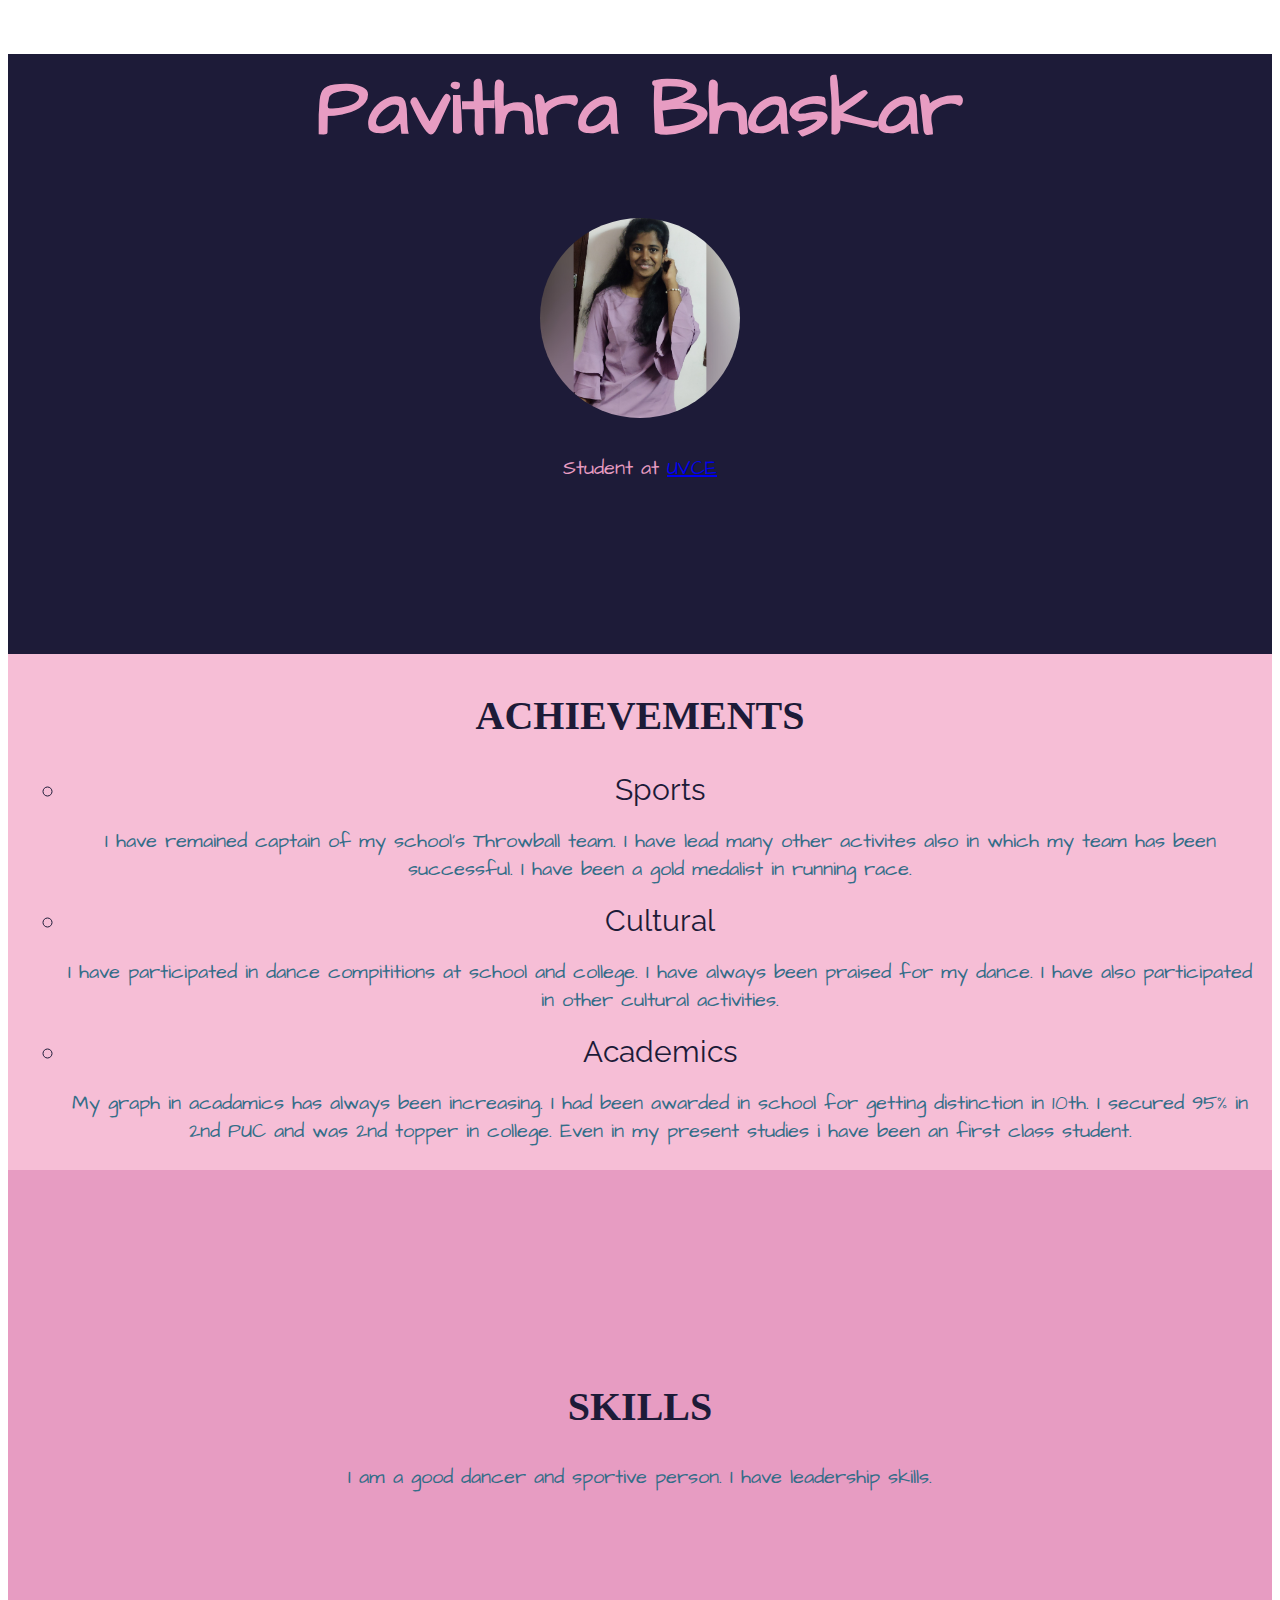
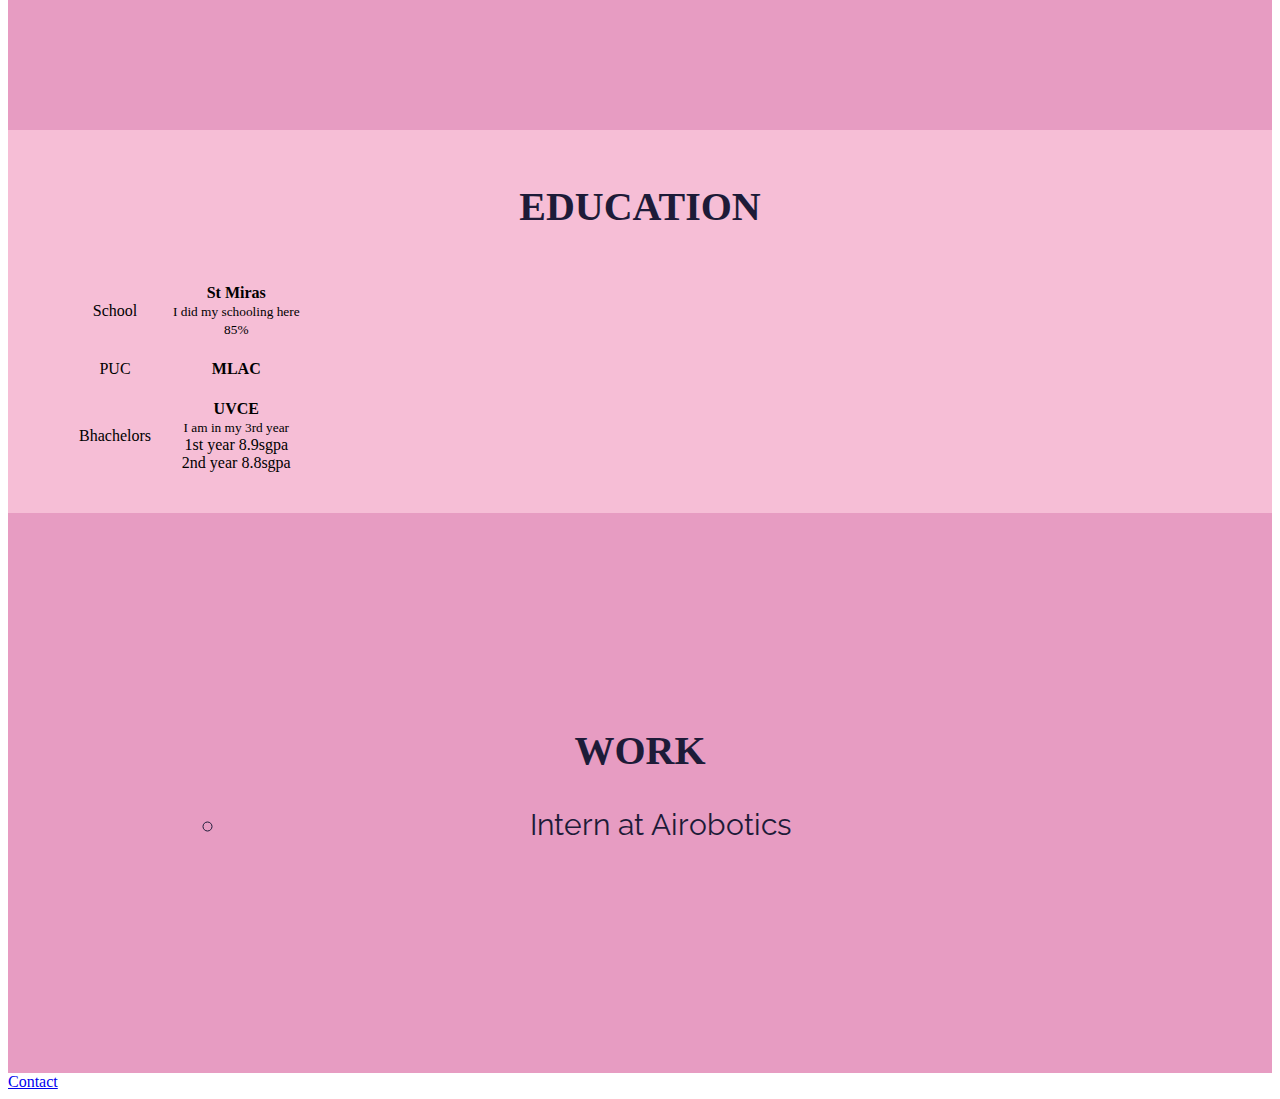
==== index.html @ da334346 "Rename My_Portfolio.html to index.html" ====
<!DOCTYPE html>
<html lang="en" dir="ltr">

<head>

    <meta charset="utf-8"/>
    <title>Pavithra Bhaskar</title>
    <link rel="stylesheet" href="Style.css" />
   
    <link href="https://fonts.googleapis.com/css2?family=Anton&family=Architects+Daughter&family=Dancing+Script:wght@700&family=Merienda+One&family=Modak&family=Raleway:ital@1&display=swap" rel="stylesheet">

</head>

<body>

    <div class="profile" id="section1">

     <h1>Pavithra Bhaskar</h1>
     <img class="profile_pic" id="picture" src="My_Photo.jpg" alt="My Profile" />
     <p>Student at <a href="https://uvce.ac.in/" target="_blank" >UVCE</a></p>

    </div>

    <div class="achievements" id="section2" >
       
        <h2>ACHIEVEMENTS</h2>
        <ul>

            <li type="circle">Sports</li>
            <p>I have remained captain of my school's Throwball team. I have lead many other activites also in which my team has  been successful. I have been a gold medalist in running race. </p>
       
            <li type="circle">Cultural</li>
            <p>I have participated in dance compititions at school and college. I have always been praised for my dance. I have also participated in other cultural activities.</p>

            <li type="circle">Academics</li>
            <p>My graph in acadamics has always been increasing. I had been awarded in school for getting distinction in 10th. I secured 95% in 2nd PUC and was 2nd topper in college. Even in my present studies i have been an first class student. </p>

        </ul>

    </div>

    <div class="skills" id="section3" >

        <h2>SKILLS</h2>
           <p>I am a good dancer and sportive person. I have leadership skills. </p>
        
    </div>

    <div class="education" id="section4" >

        <h2>EDUCATION</h2>

        <table cellspacing="20px">
            <tr>
                <td>School</td>
                <td><b>St Miras</b><br>
                    <small>I did my schooling here<br>85%</small>
                </td>
            </tr>
            <tr>
                <td>PUC</td>
                <td><b>MLAC</b></td>
            </tr>
            <tr>
                <td>Bhachelors</td>
                <td><b>UVCE</b><br>
                    <small>I am in my 3rd year</small> <br>1st year 8.9sgpa<br>2nd year 8.8sgpa</small>
                    
                </td>
            </tr>
        </table>

    </div>

    <div class="work" id="section5" >

        <h2>WORK</h2>
        
        <ul>
            <li type="circle">Intern at Airobotics</li>
        </ul>
    </div>

    <a href="Contact.html" >Contact</a>


</body>

</html>
---- Style.css ----
.profile img {
     border-radius: 50%;
     width: 200px;
    }

h1 {
    color: #e79cc2;
}
p {
    font-family: Architects Daughter;
    color: #336d88;
    font-size: 20px ;
}
li {
    font-family: Raleway;
    font-size: 30px;
    color: #1d1b38;
}


h2 {
    color: #1d1b38 ;
    font-size: 40px ;
    font-family: Merienda One;
}
.profile{
   height: 600px;
    text-align: center;
    font-size: 40px;
    font-family: Architects Daughter;
    background-color: #1d1b38 ;
    /* padding: 25vh; */
   
}
.profile p {
    color: #e79cc2;
}
.achievements {
    /* height: 500px; */
    text-align: center;
    border: 2vh;
    padding: 5px 20px;
    background-color: #f6bed6;
}

.skills , .work {
    height: 200px;
    text-align: center;
    padding: 20vh;
     background-color: #e79cc2;
}
.education {
    /* height: 200px; */
    text-align: center;
    padding: 20px 50px ;
    background-color: #f6bed6;
}

/* .work {
    height: 200px;
    text-align: center;
    padding: 20vh;
    background-color: #e79cc2;
}
 */
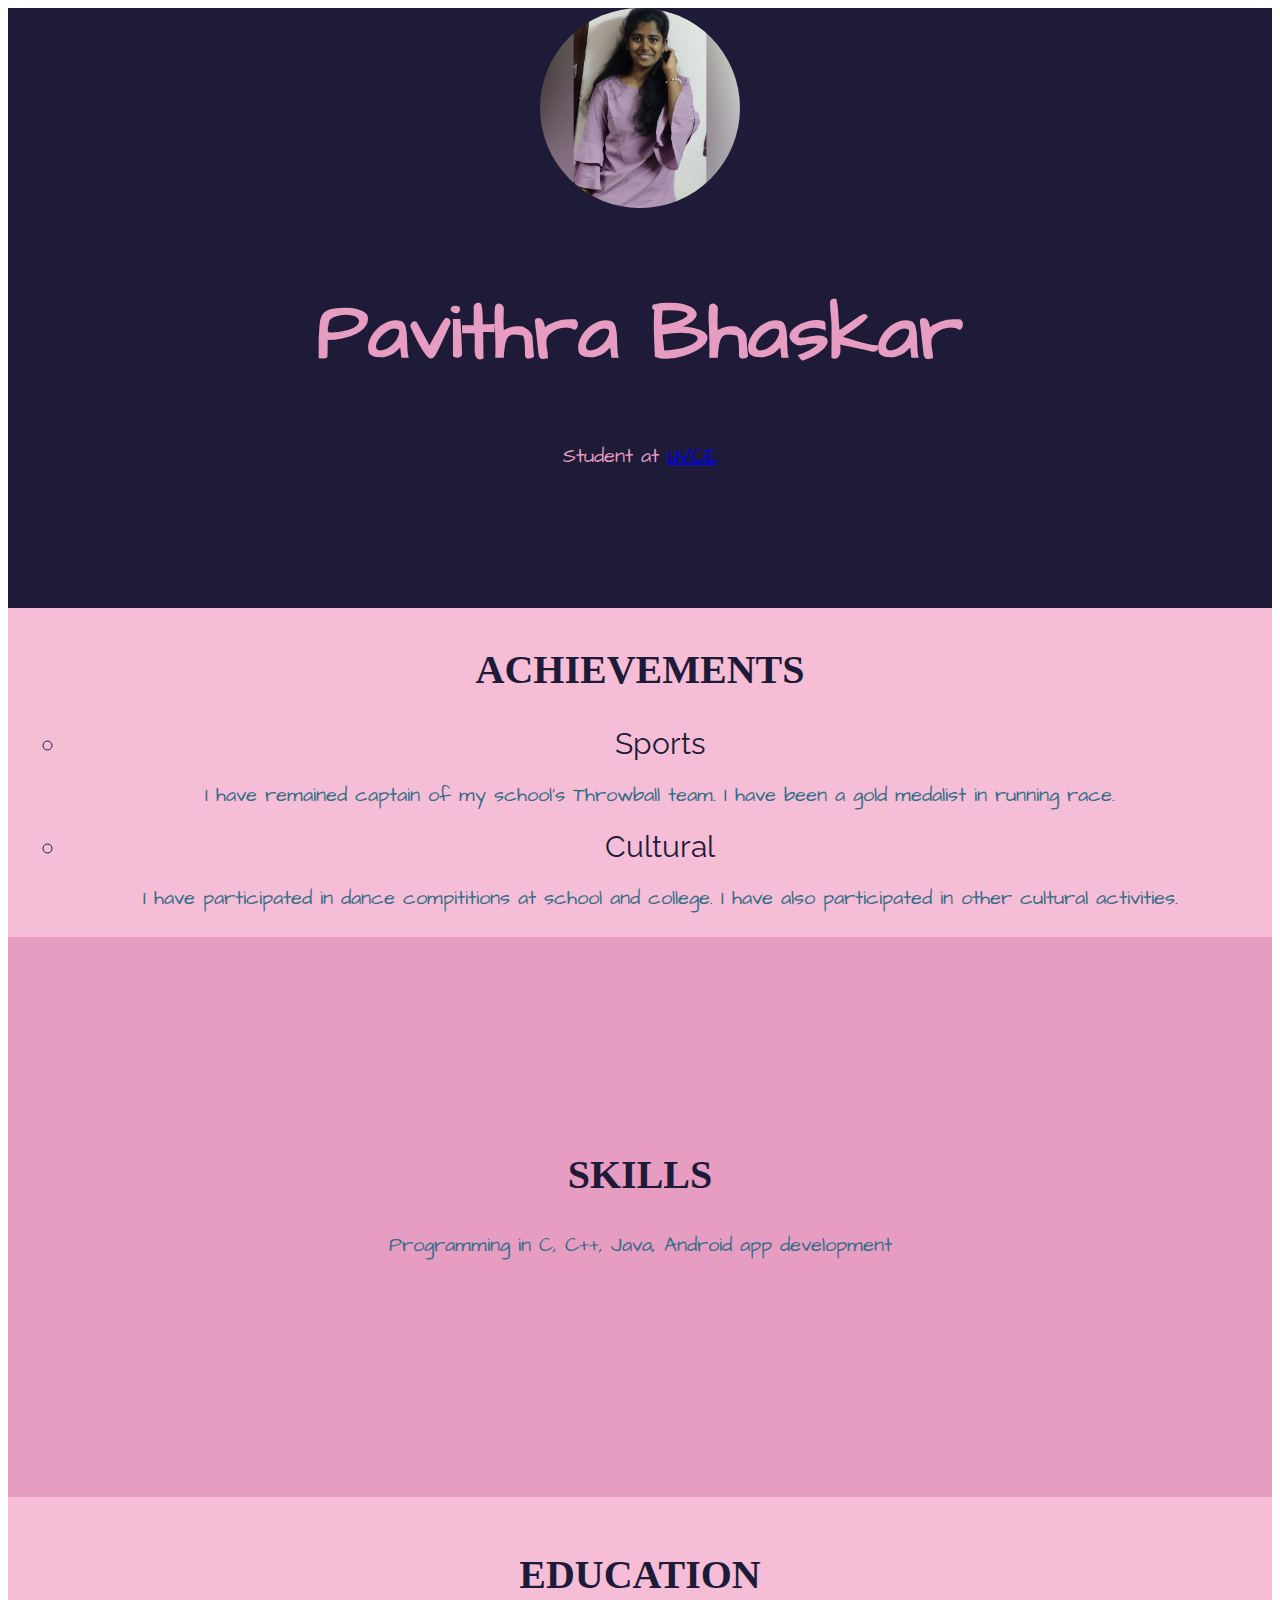
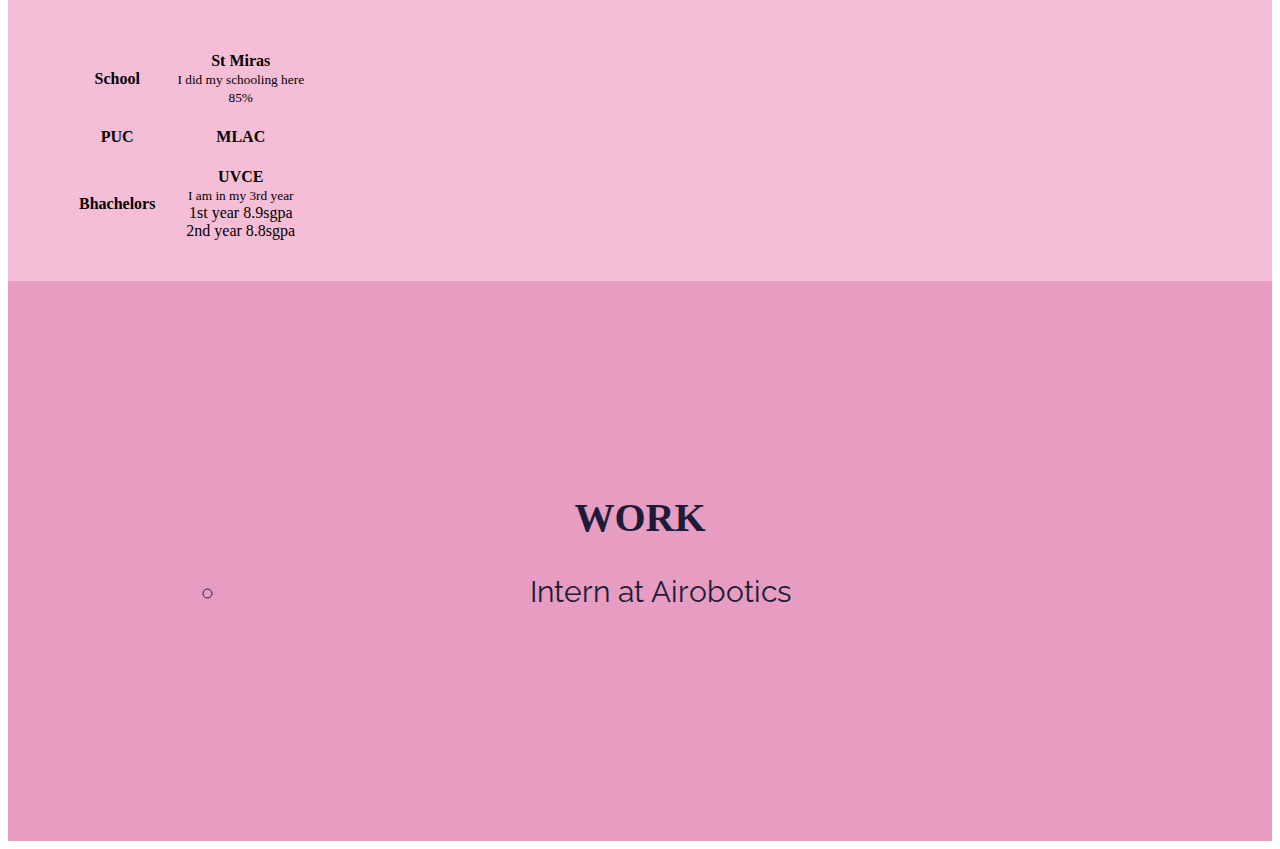
==== commit 4f3d60bc: "Update index.html" ====
--- a/index.html
+++ b/index.html
@@ -15,8 +15,9 @@
 
     <div class="profile" id="section1">
 
+     
+     <img class="profile_pic" id="picture" src="My_Photo.jpg" alt="My Profile" />
      <h1>Pavithra Bhaskar</h1>
-     <img class="profile_pic" id="picture" src="My_Photo.jpg" alt="My Profile" />
      <p>Student at <a href="https://uvce.ac.in/" target="_blank" >UVCE</a></p>
 
     </div>
@@ -27,13 +28,12 @@
         <ul>
 
             <li type="circle">Sports</li>
-            <p>I have remained captain of my school's Throwball team. I have lead many other activites also in which my team has  been successful. I have been a gold medalist in running race. </p>
+            <p>I have remained captain of my school's Throwball team. I have been a gold medalist in running race. </p>
        
             <li type="circle">Cultural</li>
-            <p>I have participated in dance compititions at school and college. I have always been praised for my dance. I have also participated in other cultural activities.</p>
+            <p>I have participated in dance compititions at school and college. I have also participated in other cultural activities.</p>
 
-            <li type="circle">Academics</li>
-            <p>My graph in acadamics has always been increasing. I had been awarded in school for getting distinction in 10th. I secured 95% in 2nd PUC and was 2nd topper in college. Even in my present studies i have been an first class student. </p>
+            
 
         </ul>
 
@@ -42,7 +42,8 @@
     <div class="skills" id="section3" >
 
         <h2>SKILLS</h2>
-           <p>I am a good dancer and sportive person. I have leadership skills. </p>
+           <p>Programming in C, C++, Java, Android app development</p>
+        
         
     </div>
 
@@ -52,21 +53,20 @@
 
         <table cellspacing="20px">
             <tr>
-                <td>School</td>
+                <td><b>School</b></td>
                 <td><b>St Miras</b><br>
                     <small>I did my schooling here<br>85%</small>
                 </td>
             </tr>
             <tr>
-                <td>PUC</td>
+                <td><b>PUC</b></td>
                 <td><b>MLAC</b></td>
             </tr>
             <tr>
-                <td>Bhachelors</td>
+                <td><b>Bhachelors</b></td>
                 <td><b>UVCE</b><br>
                     <small>I am in my 3rd year</small> <br>1st year 8.9sgpa<br>2nd year 8.8sgpa</small>
-                    
-                </td>
+                 </td>
             </tr>
         </table>
 
@@ -80,9 +80,11 @@
             <li type="circle">Intern at Airobotics</li>
         </ul>
     </div>
+    <!-- <div class="contact" id="section6">
+      
+        <a href="Contact.html" >Contact</a>
 
-    <a href="Contact.html" >Contact</a>
-
+    </div> -->
 
 </body>
 
